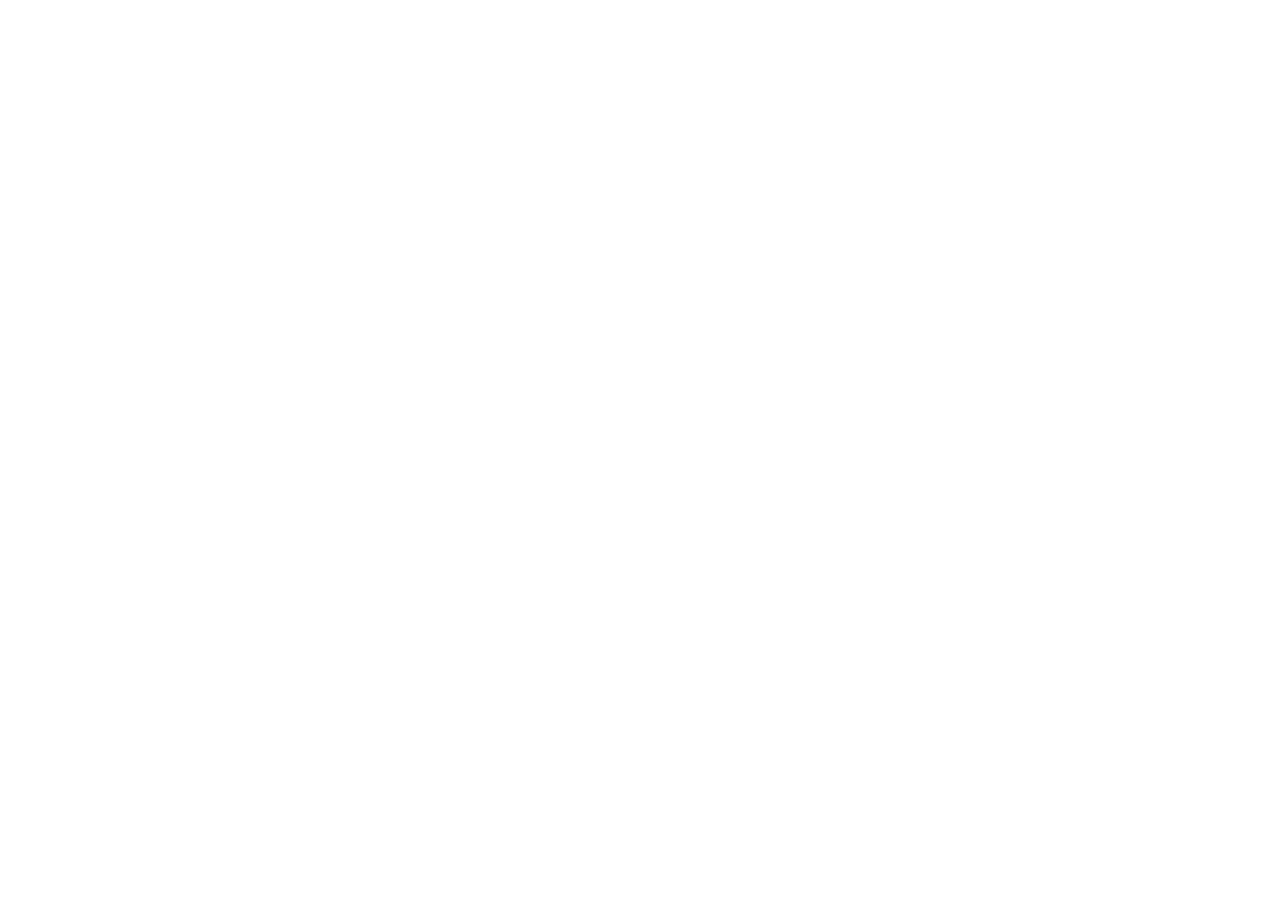
==== html/index.html @ 936ba353 "added html template" ====
<!DOCTYPE html>
<html lang="en">
<head>
    <meta charset="UTF-8">
    <title>Stalin | Project Maxi</title>
    <link rel="stylesheet" href="css/stalin.css" type="text/css"/>
</head>
<body>

</body>
</html>
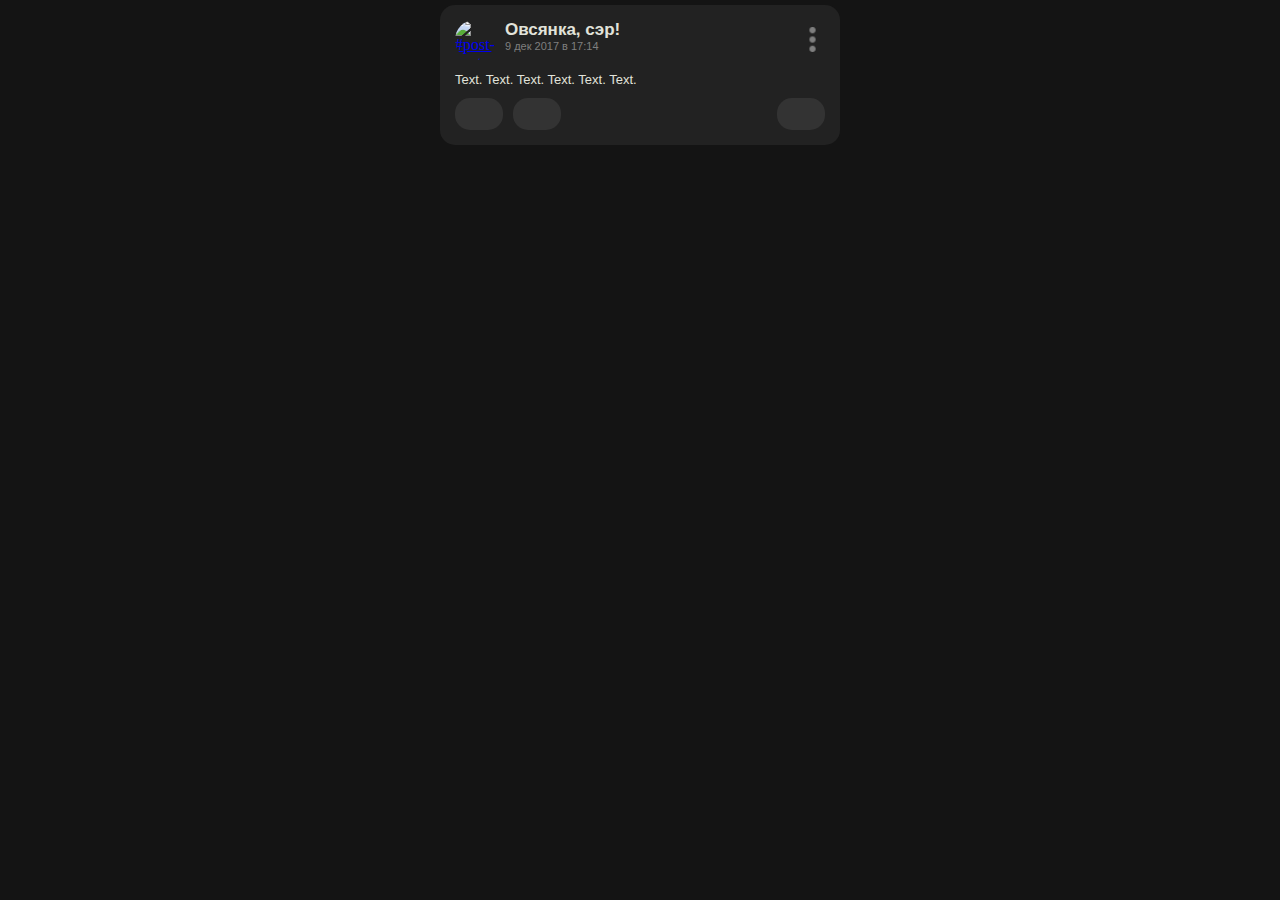
==== commit abd6c238: "added index.html: Template for post" ====
--- a/html/index.html
+++ b/html/index.html
@@ -3,9 +3,32 @@
 <head>
     <meta charset="UTF-8">
     <title>Stalin | Project Maxi</title>
-    <link rel="stylesheet" href="css/stalin.css" type="text/css"/>
+    <link rel="stylesheet" href="css/index.css" type="text/css"/>
 </head>
 <body>
-
+<div class="wrapper">
+    <div class="post-rows">
+        <div class="post-row">
+            <div class="post-header">
+                <div class="post-header-avatar">
+                    <a href="#"><img src="https://sun4-11.userapi.com/s/v1/ig2/Acxb3jZPxJq-URzs0ACtFWKnqNW2zFKjHyENkaGjPN3iWmkrm3AGoN-lJW0zKVY0fCVNSKWlHEyGsBEcPXB9MorZ.jpg?size=100x100&quality=95&crop=189,71,1181,1181&ava=1" alt="#post-avatar"></a>
+                </div>
+                <div class="post-header-info">
+                    <a href="#" class="post-header-info-group-name">Овсянка, сэр!</a>
+                    <a href="#" class="post-header-info-publish-date">9 дек 2017 в 17:14</a>
+                </div>
+                <div class="post-header-menu"><img src="img/menu.png" alt=""></div>
+            </div>
+            <div class="post-content">
+                <span>Text. Text. Text. Text. Text. Text.</span>
+            </div>
+            <div class="post-footer">
+                <div class="post-footer-likes"></div>
+                <div class="post-footer-comments"></div>
+                <div class="post-footer-views"></div>
+            </div>
+        </div>
+    </div>
+</div>
 </body>
 </html>--- a/html/css/index.css
+++ b/html/css/index.css
@@ -0,0 +1,152 @@
+.wrapper {
+    position: absolute;
+    top: 0; /*отступ для header*/
+    bottom: 0;
+    left: 0;
+    right: 0;
+    background-color: #141414;
+}
+
+.post-rows {
+    position: absolute;
+    top: 0;
+    bottom: 0;
+    left: 50%;
+    width: 400px;
+    margin-left: -200px;
+}
+
+.post-row {
+    padding: 15px;
+    position: relative;
+    margin-top: 5px;
+    background-color: #222222;
+    border-radius: 15px;
+}
+
+.post-header {
+    position: relative;
+    height: 40px;
+}
+
+.post-header-avatar {
+    position: absolute;
+    top: 0;
+    left: 0;
+    width: 40px;
+    height: 40px;
+    border-radius: 20px;
+    overflow: hidden;
+}
+
+.post-header-avatar img {
+    width: 40px;
+    height: 40px;
+}
+
+.post-header-info {
+    position: absolute;
+    left: 40px;
+    top: 0;
+    right: 24px;
+    bottom: 0;
+    margin-left: 10px;
+}
+
+.post-header-info a {
+    font-family: Inter, sans-serif;
+    text-decoration: none;
+}
+
+.post-header-info a:hover {
+    text-decoration: underline;
+}
+
+.post-header-info-group-name {
+    position: absolute;
+    top: 0;
+    left: 0;
+    right: 0;
+    height: 20px;
+    color: #e1e3da;
+    font-size: 17px;
+    font-weight: 600;
+}
+
+.post-header-info-publish-date {
+    position: absolute;
+    top: 20px;
+    left: 0;
+    right: 0;
+    bottom: 0;
+    height: 20px;
+    color: #7F7F7F;
+    font-size: 11px;
+    font-weight: 400;
+}
+
+.post-header-menu {
+    position: absolute;
+    top: 0;
+    right: 0;
+    bottom: 0;
+    width: 25px;
+}
+
+.post-header-menu img {
+    position: absolute;
+    top: 50%;
+    right: 0;
+    left: 0;
+    bottom: 0;
+    height: 25px;
+    margin-top: -13px;
+}
+
+.post-content {
+    position: relative;
+    margin-top: 10px;
+    margin-bottom: 10px;
+}
+
+.post-content span {
+    font-size: 13px;
+    font-weight: 500;
+    color: #e1e3da;
+    font-family: Inter, sans-serif;
+}
+
+.post-footer {
+    position: relative;
+    height: 32px;
+}
+
+.post-footer-likes {
+    position: absolute;
+    left: 0;
+    top: 0;
+    background-color: #333333;
+    border-radius: 15px;
+    width: 48px;
+    height: 32px;
+}
+
+.post-footer-comments {
+    position: absolute;
+    left: 58px;
+    top: 0;
+    background-color: #333333;
+    border-radius: 15px;
+    width: 48px;
+    height: 32px;
+}
+
+.post-footer-views {
+    position: absolute;
+    right: 0;
+    top: 0;
+    background-color: #333333;
+    border-radius: 15px;
+    width: 48px;
+    height: 32px;
+}
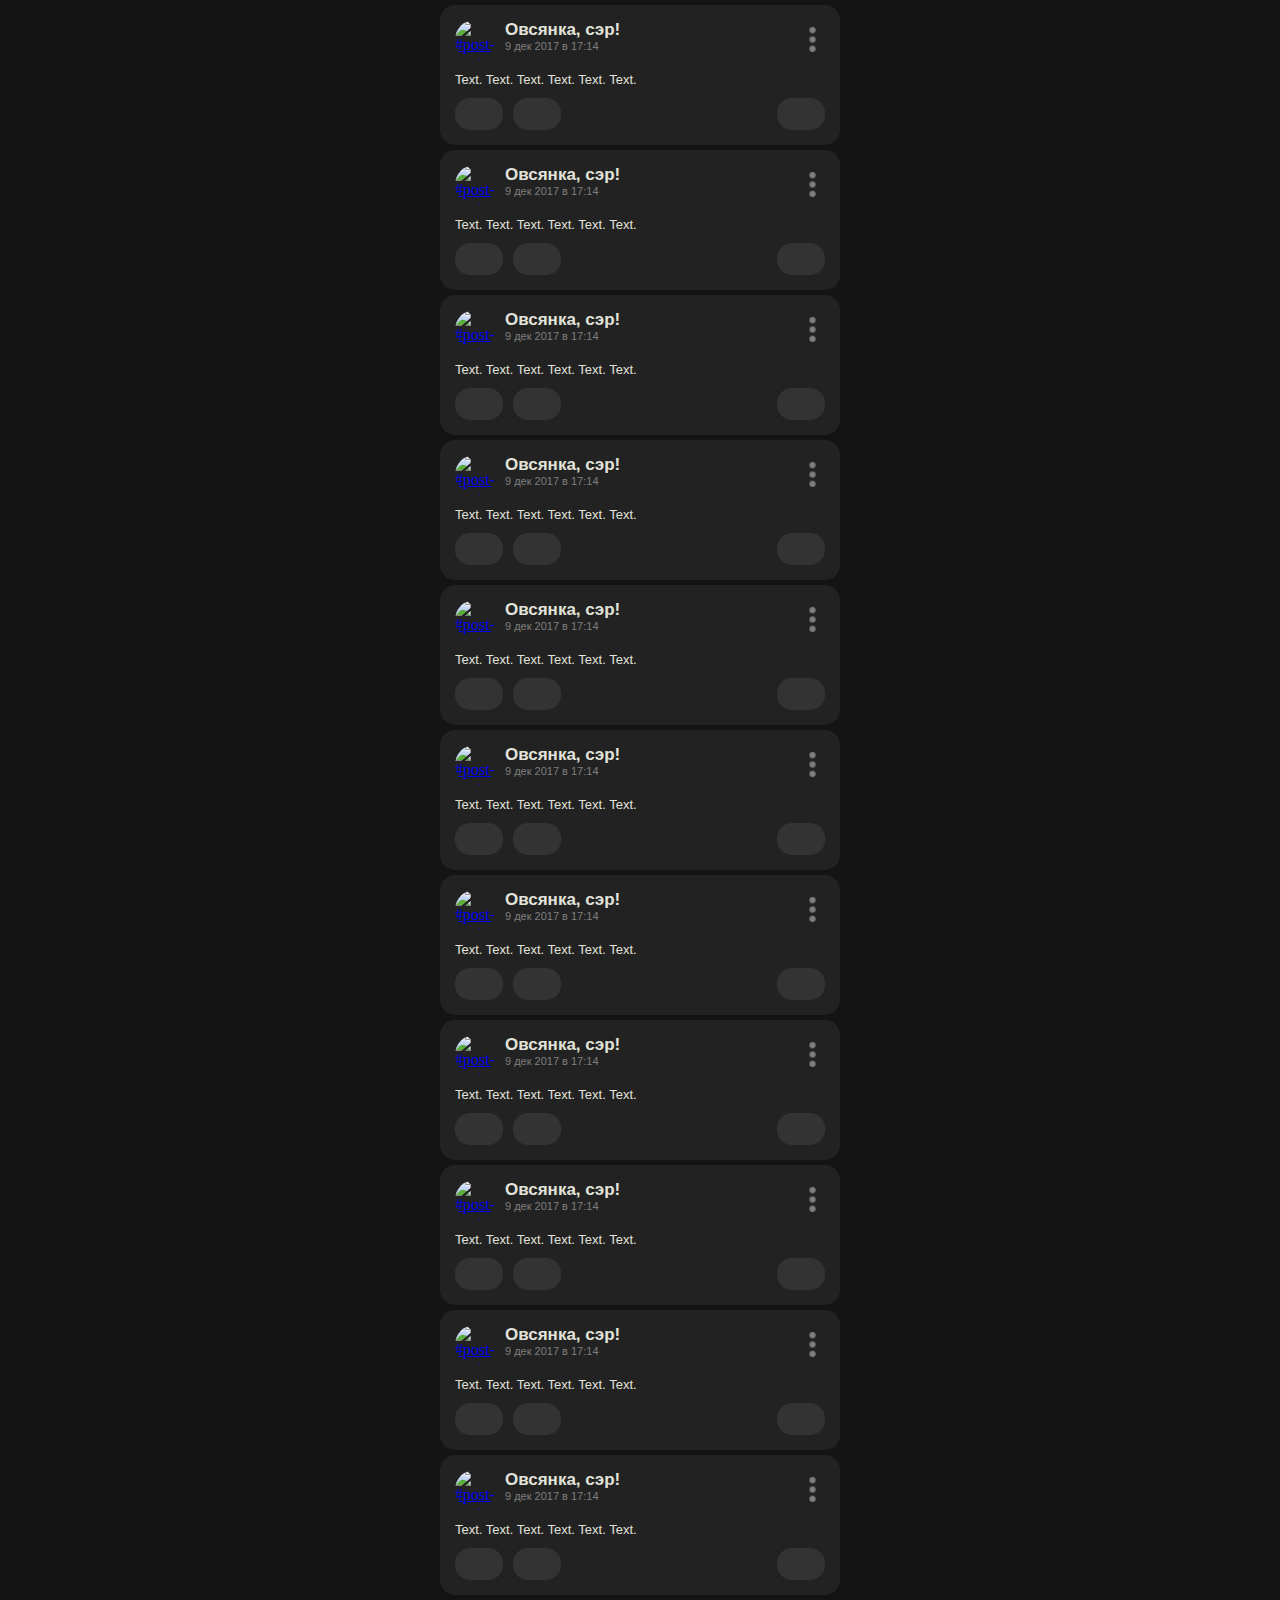
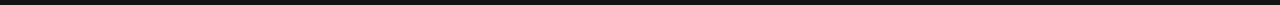
==== commit 1d384c6c: "update index.html: fixed scrolling bugs" ====
--- a/html/index.html
+++ b/html/index.html
@@ -28,6 +28,206 @@
                 <div class="post-footer-views"></div>
             </div>
         </div>
+        <div class="post-row">
+            <div class="post-header">
+                <div class="post-header-avatar">
+                    <a href="#"><img src="https://sun4-11.userapi.com/s/v1/ig2/Acxb3jZPxJq-URzs0ACtFWKnqNW2zFKjHyENkaGjPN3iWmkrm3AGoN-lJW0zKVY0fCVNSKWlHEyGsBEcPXB9MorZ.jpg?size=100x100&quality=95&crop=189,71,1181,1181&ava=1" alt="#post-avatar"></a>
+                </div>
+                <div class="post-header-info">
+                    <a href="#" class="post-header-info-group-name">Овсянка, сэр!</a>
+                    <a href="#" class="post-header-info-publish-date">9 дек 2017 в 17:14</a>
+                </div>
+                <div class="post-header-menu"><img src="img/menu.png" alt=""></div>
+            </div>
+            <div class="post-content">
+                <span>Text. Text. Text. Text. Text. Text.</span>
+            </div>
+            <div class="post-footer">
+                <div class="post-footer-likes"></div>
+                <div class="post-footer-comments"></div>
+                <div class="post-footer-views"></div>
+            </div>
+        </div>
+        <div class="post-row">
+            <div class="post-header">
+                <div class="post-header-avatar">
+                    <a href="#"><img src="https://sun4-11.userapi.com/s/v1/ig2/Acxb3jZPxJq-URzs0ACtFWKnqNW2zFKjHyENkaGjPN3iWmkrm3AGoN-lJW0zKVY0fCVNSKWlHEyGsBEcPXB9MorZ.jpg?size=100x100&quality=95&crop=189,71,1181,1181&ava=1" alt="#post-avatar"></a>
+                </div>
+                <div class="post-header-info">
+                    <a href="#" class="post-header-info-group-name">Овсянка, сэр!</a>
+                    <a href="#" class="post-header-info-publish-date">9 дек 2017 в 17:14</a>
+                </div>
+                <div class="post-header-menu"><img src="img/menu.png" alt=""></div>
+            </div>
+            <div class="post-content">
+                <span>Text. Text. Text. Text. Text. Text.</span>
+            </div>
+            <div class="post-footer">
+                <div class="post-footer-likes"></div>
+                <div class="post-footer-comments"></div>
+                <div class="post-footer-views"></div>
+            </div>
+        </div>
+        <div class="post-row">
+            <div class="post-header">
+                <div class="post-header-avatar">
+                    <a href="#"><img src="https://sun4-11.userapi.com/s/v1/ig2/Acxb3jZPxJq-URzs0ACtFWKnqNW2zFKjHyENkaGjPN3iWmkrm3AGoN-lJW0zKVY0fCVNSKWlHEyGsBEcPXB9MorZ.jpg?size=100x100&quality=95&crop=189,71,1181,1181&ava=1" alt="#post-avatar"></a>
+                </div>
+                <div class="post-header-info">
+                    <a href="#" class="post-header-info-group-name">Овсянка, сэр!</a>
+                    <a href="#" class="post-header-info-publish-date">9 дек 2017 в 17:14</a>
+                </div>
+                <div class="post-header-menu"><img src="img/menu.png" alt=""></div>
+            </div>
+            <div class="post-content">
+                <span>Text. Text. Text. Text. Text. Text.</span>
+            </div>
+            <div class="post-footer">
+                <div class="post-footer-likes"></div>
+                <div class="post-footer-comments"></div>
+                <div class="post-footer-views"></div>
+            </div>
+        </div>
+        <div class="post-row">
+            <div class="post-header">
+                <div class="post-header-avatar">
+                    <a href="#"><img src="https://sun4-11.userapi.com/s/v1/ig2/Acxb3jZPxJq-URzs0ACtFWKnqNW2zFKjHyENkaGjPN3iWmkrm3AGoN-lJW0zKVY0fCVNSKWlHEyGsBEcPXB9MorZ.jpg?size=100x100&quality=95&crop=189,71,1181,1181&ava=1" alt="#post-avatar"></a>
+                </div>
+                <div class="post-header-info">
+                    <a href="#" class="post-header-info-group-name">Овсянка, сэр!</a>
+                    <a href="#" class="post-header-info-publish-date">9 дек 2017 в 17:14</a>
+                </div>
+                <div class="post-header-menu"><img src="img/menu.png" alt=""></div>
+            </div>
+            <div class="post-content">
+                <span>Text. Text. Text. Text. Text. Text.</span>
+            </div>
+            <div class="post-footer">
+                <div class="post-footer-likes"></div>
+                <div class="post-footer-comments"></div>
+                <div class="post-footer-views"></div>
+            </div>
+        </div>
+        <div class="post-row">
+            <div class="post-header">
+                <div class="post-header-avatar">
+                    <a href="#"><img src="https://sun4-11.userapi.com/s/v1/ig2/Acxb3jZPxJq-URzs0ACtFWKnqNW2zFKjHyENkaGjPN3iWmkrm3AGoN-lJW0zKVY0fCVNSKWlHEyGsBEcPXB9MorZ.jpg?size=100x100&quality=95&crop=189,71,1181,1181&ava=1" alt="#post-avatar"></a>
+                </div>
+                <div class="post-header-info">
+                    <a href="#" class="post-header-info-group-name">Овсянка, сэр!</a>
+                    <a href="#" class="post-header-info-publish-date">9 дек 2017 в 17:14</a>
+                </div>
+                <div class="post-header-menu"><img src="img/menu.png" alt=""></div>
+            </div>
+            <div class="post-content">
+                <span>Text. Text. Text. Text. Text. Text.</span>
+            </div>
+            <div class="post-footer">
+                <div class="post-footer-likes"></div>
+                <div class="post-footer-comments"></div>
+                <div class="post-footer-views"></div>
+            </div>
+        </div>
+        <div class="post-row">
+            <div class="post-header">
+                <div class="post-header-avatar">
+                    <a href="#"><img src="https://sun4-11.userapi.com/s/v1/ig2/Acxb3jZPxJq-URzs0ACtFWKnqNW2zFKjHyENkaGjPN3iWmkrm3AGoN-lJW0zKVY0fCVNSKWlHEyGsBEcPXB9MorZ.jpg?size=100x100&quality=95&crop=189,71,1181,1181&ava=1" alt="#post-avatar"></a>
+                </div>
+                <div class="post-header-info">
+                    <a href="#" class="post-header-info-group-name">Овсянка, сэр!</a>
+                    <a href="#" class="post-header-info-publish-date">9 дек 2017 в 17:14</a>
+                </div>
+                <div class="post-header-menu"><img src="img/menu.png" alt=""></div>
+            </div>
+            <div class="post-content">
+                <span>Text. Text. Text. Text. Text. Text.</span>
+            </div>
+            <div class="post-footer">
+                <div class="post-footer-likes"></div>
+                <div class="post-footer-comments"></div>
+                <div class="post-footer-views"></div>
+            </div>
+        </div>
+        <div class="post-row">
+            <div class="post-header">
+                <div class="post-header-avatar">
+                    <a href="#"><img src="https://sun4-11.userapi.com/s/v1/ig2/Acxb3jZPxJq-URzs0ACtFWKnqNW2zFKjHyENkaGjPN3iWmkrm3AGoN-lJW0zKVY0fCVNSKWlHEyGsBEcPXB9MorZ.jpg?size=100x100&quality=95&crop=189,71,1181,1181&ava=1" alt="#post-avatar"></a>
+                </div>
+                <div class="post-header-info">
+                    <a href="#" class="post-header-info-group-name">Овсянка, сэр!</a>
+                    <a href="#" class="post-header-info-publish-date">9 дек 2017 в 17:14</a>
+                </div>
+                <div class="post-header-menu"><img src="img/menu.png" alt=""></div>
+            </div>
+            <div class="post-content">
+                <span>Text. Text. Text. Text. Text. Text.</span>
+            </div>
+            <div class="post-footer">
+                <div class="post-footer-likes"></div>
+                <div class="post-footer-comments"></div>
+                <div class="post-footer-views"></div>
+            </div>
+        </div>
+        <div class="post-row">
+            <div class="post-header">
+                <div class="post-header-avatar">
+                    <a href="#"><img src="https://sun4-11.userapi.com/s/v1/ig2/Acxb3jZPxJq-URzs0ACtFWKnqNW2zFKjHyENkaGjPN3iWmkrm3AGoN-lJW0zKVY0fCVNSKWlHEyGsBEcPXB9MorZ.jpg?size=100x100&quality=95&crop=189,71,1181,1181&ava=1" alt="#post-avatar"></a>
+                </div>
+                <div class="post-header-info">
+                    <a href="#" class="post-header-info-group-name">Овсянка, сэр!</a>
+                    <a href="#" class="post-header-info-publish-date">9 дек 2017 в 17:14</a>
+                </div>
+                <div class="post-header-menu"><img src="img/menu.png" alt=""></div>
+            </div>
+            <div class="post-content">
+                <span>Text. Text. Text. Text. Text. Text.</span>
+            </div>
+            <div class="post-footer">
+                <div class="post-footer-likes"></div>
+                <div class="post-footer-comments"></div>
+                <div class="post-footer-views"></div>
+            </div>
+        </div>
+        <div class="post-row">
+            <div class="post-header">
+                <div class="post-header-avatar">
+                    <a href="#"><img src="https://sun4-11.userapi.com/s/v1/ig2/Acxb3jZPxJq-URzs0ACtFWKnqNW2zFKjHyENkaGjPN3iWmkrm3AGoN-lJW0zKVY0fCVNSKWlHEyGsBEcPXB9MorZ.jpg?size=100x100&quality=95&crop=189,71,1181,1181&ava=1" alt="#post-avatar"></a>
+                </div>
+                <div class="post-header-info">
+                    <a href="#" class="post-header-info-group-name">Овсянка, сэр!</a>
+                    <a href="#" class="post-header-info-publish-date">9 дек 2017 в 17:14</a>
+                </div>
+                <div class="post-header-menu"><img src="img/menu.png" alt=""></div>
+            </div>
+            <div class="post-content">
+                <span>Text. Text. Text. Text. Text. Text.</span>
+            </div>
+            <div class="post-footer">
+                <div class="post-footer-likes"></div>
+                <div class="post-footer-comments"></div>
+                <div class="post-footer-views"></div>
+            </div>
+        </div>
+        <div class="post-row">
+            <div class="post-header">
+                <div class="post-header-avatar">
+                    <a href="#"><img src="https://sun4-11.userapi.com/s/v1/ig2/Acxb3jZPxJq-URzs0ACtFWKnqNW2zFKjHyENkaGjPN3iWmkrm3AGoN-lJW0zKVY0fCVNSKWlHEyGsBEcPXB9MorZ.jpg?size=100x100&quality=95&crop=189,71,1181,1181&ava=1" alt="#post-avatar"></a>
+                </div>
+                <div class="post-header-info">
+                    <a href="#" class="post-header-info-group-name">Овсянка, сэр!</a>
+                    <a href="#" class="post-header-info-publish-date">9 дек 2017 в 17:14</a>
+                </div>
+                <div class="post-header-menu"><img src="img/menu.png" alt=""></div>
+            </div>
+            <div class="post-content">
+                <span>Text. Text. Text. Text. Text. Text.</span>
+            </div>
+            <div class="post-footer">
+                <div class="post-footer-likes"></div>
+                <div class="post-footer-comments"></div>
+                <div class="post-footer-views"></div>
+            </div>
+        </div>
     </div>
 </div>
 </body>
--- a/html/css/index.css
+++ b/html/css/index.css
@@ -1,14 +1,16 @@
+body {
+    margin: 0;
+}
+
 .wrapper {
-    position: absolute;
-    top: 0; /*отступ для header*/
-    bottom: 0;
-    left: 0;
-    right: 0;
+    position: relative;
+    padding-top: 5px;
+    padding-bottom: 5px;
     background-color: #141414;
 }
 
 .post-rows {
-    position: absolute;
+    position: relative;
     top: 0;
     bottom: 0;
     left: 50%;
@@ -19,7 +21,7 @@
 .post-row {
     padding: 15px;
     position: relative;
-    margin-top: 5px;
+    margin-bottom: 5px;
     background-color: #222222;
     border-radius: 15px;
 }
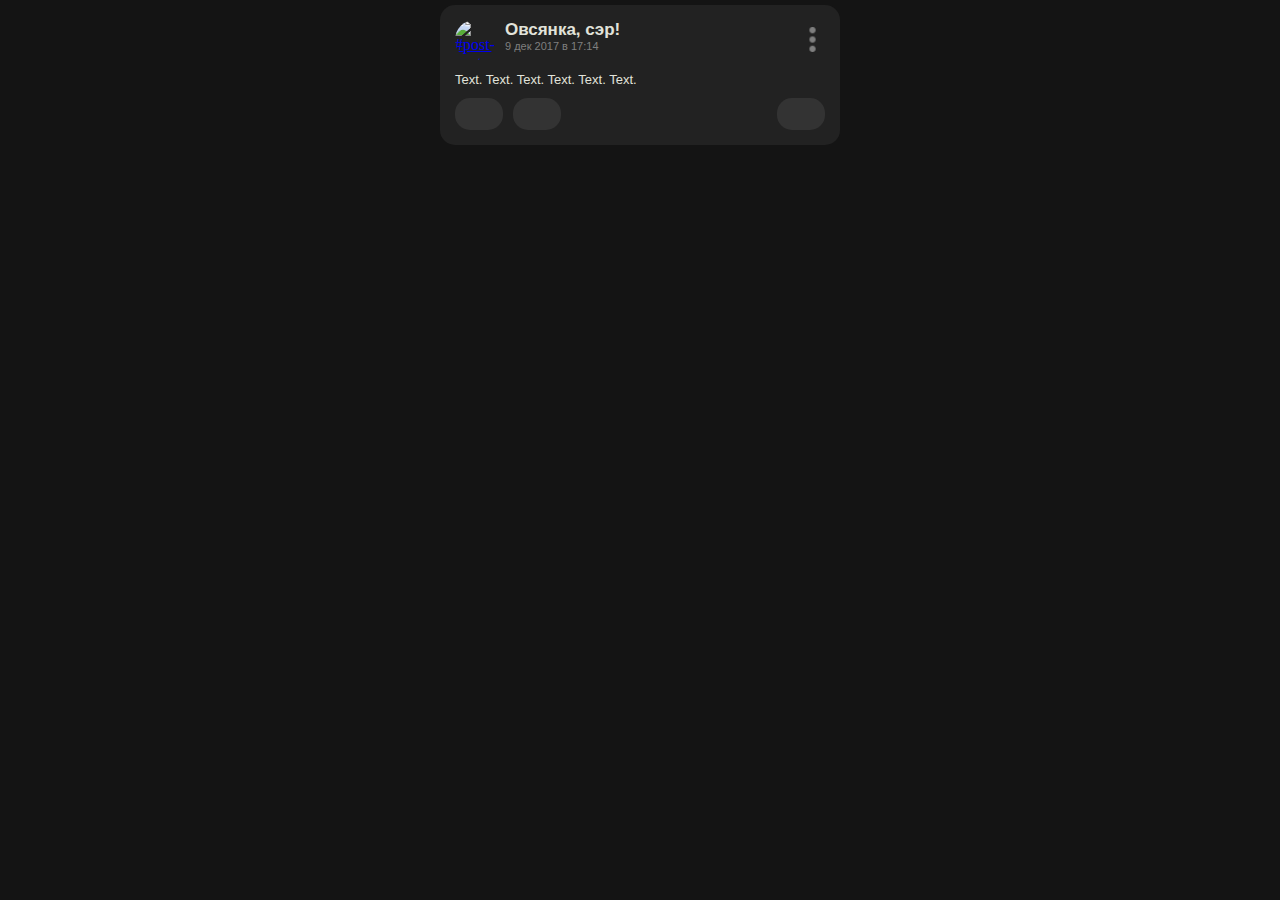
==== commit a5c8861f: "update index.html: fixed scrolling bugs" ====
--- a/html/index.html
+++ b/html/index.html
@@ -28,206 +28,6 @@
                 <div class="post-footer-views"></div>
             </div>
         </div>
-        <div class="post-row">
-            <div class="post-header">
-                <div class="post-header-avatar">
-                    <a href="#"><img src="https://sun4-11.userapi.com/s/v1/ig2/Acxb3jZPxJq-URzs0ACtFWKnqNW2zFKjHyENkaGjPN3iWmkrm3AGoN-lJW0zKVY0fCVNSKWlHEyGsBEcPXB9MorZ.jpg?size=100x100&quality=95&crop=189,71,1181,1181&ava=1" alt="#post-avatar"></a>
-                </div>
-                <div class="post-header-info">
-                    <a href="#" class="post-header-info-group-name">Овсянка, сэр!</a>
-                    <a href="#" class="post-header-info-publish-date">9 дек 2017 в 17:14</a>
-                </div>
-                <div class="post-header-menu"><img src="img/menu.png" alt=""></div>
-            </div>
-            <div class="post-content">
-                <span>Text. Text. Text. Text. Text. Text.</span>
-            </div>
-            <div class="post-footer">
-                <div class="post-footer-likes"></div>
-                <div class="post-footer-comments"></div>
-                <div class="post-footer-views"></div>
-            </div>
-        </div>
-        <div class="post-row">
-            <div class="post-header">
-                <div class="post-header-avatar">
-                    <a href="#"><img src="https://sun4-11.userapi.com/s/v1/ig2/Acxb3jZPxJq-URzs0ACtFWKnqNW2zFKjHyENkaGjPN3iWmkrm3AGoN-lJW0zKVY0fCVNSKWlHEyGsBEcPXB9MorZ.jpg?size=100x100&quality=95&crop=189,71,1181,1181&ava=1" alt="#post-avatar"></a>
-                </div>
-                <div class="post-header-info">
-                    <a href="#" class="post-header-info-group-name">Овсянка, сэр!</a>
-                    <a href="#" class="post-header-info-publish-date">9 дек 2017 в 17:14</a>
-                </div>
-                <div class="post-header-menu"><img src="img/menu.png" alt=""></div>
-            </div>
-            <div class="post-content">
-                <span>Text. Text. Text. Text. Text. Text.</span>
-            </div>
-            <div class="post-footer">
-                <div class="post-footer-likes"></div>
-                <div class="post-footer-comments"></div>
-                <div class="post-footer-views"></div>
-            </div>
-        </div>
-        <div class="post-row">
-            <div class="post-header">
-                <div class="post-header-avatar">
-                    <a href="#"><img src="https://sun4-11.userapi.com/s/v1/ig2/Acxb3jZPxJq-URzs0ACtFWKnqNW2zFKjHyENkaGjPN3iWmkrm3AGoN-lJW0zKVY0fCVNSKWlHEyGsBEcPXB9MorZ.jpg?size=100x100&quality=95&crop=189,71,1181,1181&ava=1" alt="#post-avatar"></a>
-                </div>
-                <div class="post-header-info">
-                    <a href="#" class="post-header-info-group-name">Овсянка, сэр!</a>
-                    <a href="#" class="post-header-info-publish-date">9 дек 2017 в 17:14</a>
-                </div>
-                <div class="post-header-menu"><img src="img/menu.png" alt=""></div>
-            </div>
-            <div class="post-content">
-                <span>Text. Text. Text. Text. Text. Text.</span>
-            </div>
-            <div class="post-footer">
-                <div class="post-footer-likes"></div>
-                <div class="post-footer-comments"></div>
-                <div class="post-footer-views"></div>
-            </div>
-        </div>
-        <div class="post-row">
-            <div class="post-header">
-                <div class="post-header-avatar">
-                    <a href="#"><img src="https://sun4-11.userapi.com/s/v1/ig2/Acxb3jZPxJq-URzs0ACtFWKnqNW2zFKjHyENkaGjPN3iWmkrm3AGoN-lJW0zKVY0fCVNSKWlHEyGsBEcPXB9MorZ.jpg?size=100x100&quality=95&crop=189,71,1181,1181&ava=1" alt="#post-avatar"></a>
-                </div>
-                <div class="post-header-info">
-                    <a href="#" class="post-header-info-group-name">Овсянка, сэр!</a>
-                    <a href="#" class="post-header-info-publish-date">9 дек 2017 в 17:14</a>
-                </div>
-                <div class="post-header-menu"><img src="img/menu.png" alt=""></div>
-            </div>
-            <div class="post-content">
-                <span>Text. Text. Text. Text. Text. Text.</span>
-            </div>
-            <div class="post-footer">
-                <div class="post-footer-likes"></div>
-                <div class="post-footer-comments"></div>
-                <div class="post-footer-views"></div>
-            </div>
-        </div>
-        <div class="post-row">
-            <div class="post-header">
-                <div class="post-header-avatar">
-                    <a href="#"><img src="https://sun4-11.userapi.com/s/v1/ig2/Acxb3jZPxJq-URzs0ACtFWKnqNW2zFKjHyENkaGjPN3iWmkrm3AGoN-lJW0zKVY0fCVNSKWlHEyGsBEcPXB9MorZ.jpg?size=100x100&quality=95&crop=189,71,1181,1181&ava=1" alt="#post-avatar"></a>
-                </div>
-                <div class="post-header-info">
-                    <a href="#" class="post-header-info-group-name">Овсянка, сэр!</a>
-                    <a href="#" class="post-header-info-publish-date">9 дек 2017 в 17:14</a>
-                </div>
-                <div class="post-header-menu"><img src="img/menu.png" alt=""></div>
-            </div>
-            <div class="post-content">
-                <span>Text. Text. Text. Text. Text. Text.</span>
-            </div>
-            <div class="post-footer">
-                <div class="post-footer-likes"></div>
-                <div class="post-footer-comments"></div>
-                <div class="post-footer-views"></div>
-            </div>
-        </div>
-        <div class="post-row">
-            <div class="post-header">
-                <div class="post-header-avatar">
-                    <a href="#"><img src="https://sun4-11.userapi.com/s/v1/ig2/Acxb3jZPxJq-URzs0ACtFWKnqNW2zFKjHyENkaGjPN3iWmkrm3AGoN-lJW0zKVY0fCVNSKWlHEyGsBEcPXB9MorZ.jpg?size=100x100&quality=95&crop=189,71,1181,1181&ava=1" alt="#post-avatar"></a>
-                </div>
-                <div class="post-header-info">
-                    <a href="#" class="post-header-info-group-name">Овсянка, сэр!</a>
-                    <a href="#" class="post-header-info-publish-date">9 дек 2017 в 17:14</a>
-                </div>
-                <div class="post-header-menu"><img src="img/menu.png" alt=""></div>
-            </div>
-            <div class="post-content">
-                <span>Text. Text. Text. Text. Text. Text.</span>
-            </div>
-            <div class="post-footer">
-                <div class="post-footer-likes"></div>
-                <div class="post-footer-comments"></div>
-                <div class="post-footer-views"></div>
-            </div>
-        </div>
-        <div class="post-row">
-            <div class="post-header">
-                <div class="post-header-avatar">
-                    <a href="#"><img src="https://sun4-11.userapi.com/s/v1/ig2/Acxb3jZPxJq-URzs0ACtFWKnqNW2zFKjHyENkaGjPN3iWmkrm3AGoN-lJW0zKVY0fCVNSKWlHEyGsBEcPXB9MorZ.jpg?size=100x100&quality=95&crop=189,71,1181,1181&ava=1" alt="#post-avatar"></a>
-                </div>
-                <div class="post-header-info">
-                    <a href="#" class="post-header-info-group-name">Овсянка, сэр!</a>
-                    <a href="#" class="post-header-info-publish-date">9 дек 2017 в 17:14</a>
-                </div>
-                <div class="post-header-menu"><img src="img/menu.png" alt=""></div>
-            </div>
-            <div class="post-content">
-                <span>Text. Text. Text. Text. Text. Text.</span>
-            </div>
-            <div class="post-footer">
-                <div class="post-footer-likes"></div>
-                <div class="post-footer-comments"></div>
-                <div class="post-footer-views"></div>
-            </div>
-        </div>
-        <div class="post-row">
-            <div class="post-header">
-                <div class="post-header-avatar">
-                    <a href="#"><img src="https://sun4-11.userapi.com/s/v1/ig2/Acxb3jZPxJq-URzs0ACtFWKnqNW2zFKjHyENkaGjPN3iWmkrm3AGoN-lJW0zKVY0fCVNSKWlHEyGsBEcPXB9MorZ.jpg?size=100x100&quality=95&crop=189,71,1181,1181&ava=1" alt="#post-avatar"></a>
-                </div>
-                <div class="post-header-info">
-                    <a href="#" class="post-header-info-group-name">Овсянка, сэр!</a>
-                    <a href="#" class="post-header-info-publish-date">9 дек 2017 в 17:14</a>
-                </div>
-                <div class="post-header-menu"><img src="img/menu.png" alt=""></div>
-            </div>
-            <div class="post-content">
-                <span>Text. Text. Text. Text. Text. Text.</span>
-            </div>
-            <div class="post-footer">
-                <div class="post-footer-likes"></div>
-                <div class="post-footer-comments"></div>
-                <div class="post-footer-views"></div>
-            </div>
-        </div>
-        <div class="post-row">
-            <div class="post-header">
-                <div class="post-header-avatar">
-                    <a href="#"><img src="https://sun4-11.userapi.com/s/v1/ig2/Acxb3jZPxJq-URzs0ACtFWKnqNW2zFKjHyENkaGjPN3iWmkrm3AGoN-lJW0zKVY0fCVNSKWlHEyGsBEcPXB9MorZ.jpg?size=100x100&quality=95&crop=189,71,1181,1181&ava=1" alt="#post-avatar"></a>
-                </div>
-                <div class="post-header-info">
-                    <a href="#" class="post-header-info-group-name">Овсянка, сэр!</a>
-                    <a href="#" class="post-header-info-publish-date">9 дек 2017 в 17:14</a>
-                </div>
-                <div class="post-header-menu"><img src="img/menu.png" alt=""></div>
-            </div>
-            <div class="post-content">
-                <span>Text. Text. Text. Text. Text. Text.</span>
-            </div>
-            <div class="post-footer">
-                <div class="post-footer-likes"></div>
-                <div class="post-footer-comments"></div>
-                <div class="post-footer-views"></div>
-            </div>
-        </div>
-        <div class="post-row">
-            <div class="post-header">
-                <div class="post-header-avatar">
-                    <a href="#"><img src="https://sun4-11.userapi.com/s/v1/ig2/Acxb3jZPxJq-URzs0ACtFWKnqNW2zFKjHyENkaGjPN3iWmkrm3AGoN-lJW0zKVY0fCVNSKWlHEyGsBEcPXB9MorZ.jpg?size=100x100&quality=95&crop=189,71,1181,1181&ava=1" alt="#post-avatar"></a>
-                </div>
-                <div class="post-header-info">
-                    <a href="#" class="post-header-info-group-name">Овсянка, сэр!</a>
-                    <a href="#" class="post-header-info-publish-date">9 дек 2017 в 17:14</a>
-                </div>
-                <div class="post-header-menu"><img src="img/menu.png" alt=""></div>
-            </div>
-            <div class="post-content">
-                <span>Text. Text. Text. Text. Text. Text.</span>
-            </div>
-            <div class="post-footer">
-                <div class="post-footer-likes"></div>
-                <div class="post-footer-comments"></div>
-                <div class="post-footer-views"></div>
-            </div>
-        </div>
     </div>
 </div>
 </body>
--- a/html/css/index.css
+++ b/html/css/index.css
@@ -4,8 +4,7 @@
 
 .wrapper {
     position: relative;
-    padding-top: 5px;
-    padding-bottom: 5px;
+    min-height: 100vh;
     background-color: #141414;
 }
 
@@ -15,12 +14,14 @@
     bottom: 0;
     left: 50%;
     width: 400px;
+    padding-top: 5px;
+    padding-bottom: 5px;
     margin-left: -200px;
 }
 
 .post-row {
+    position: relative;
     padding: 15px;
-    position: relative;
     margin-bottom: 5px;
     background-color: #222222;
     border-radius: 15px;
